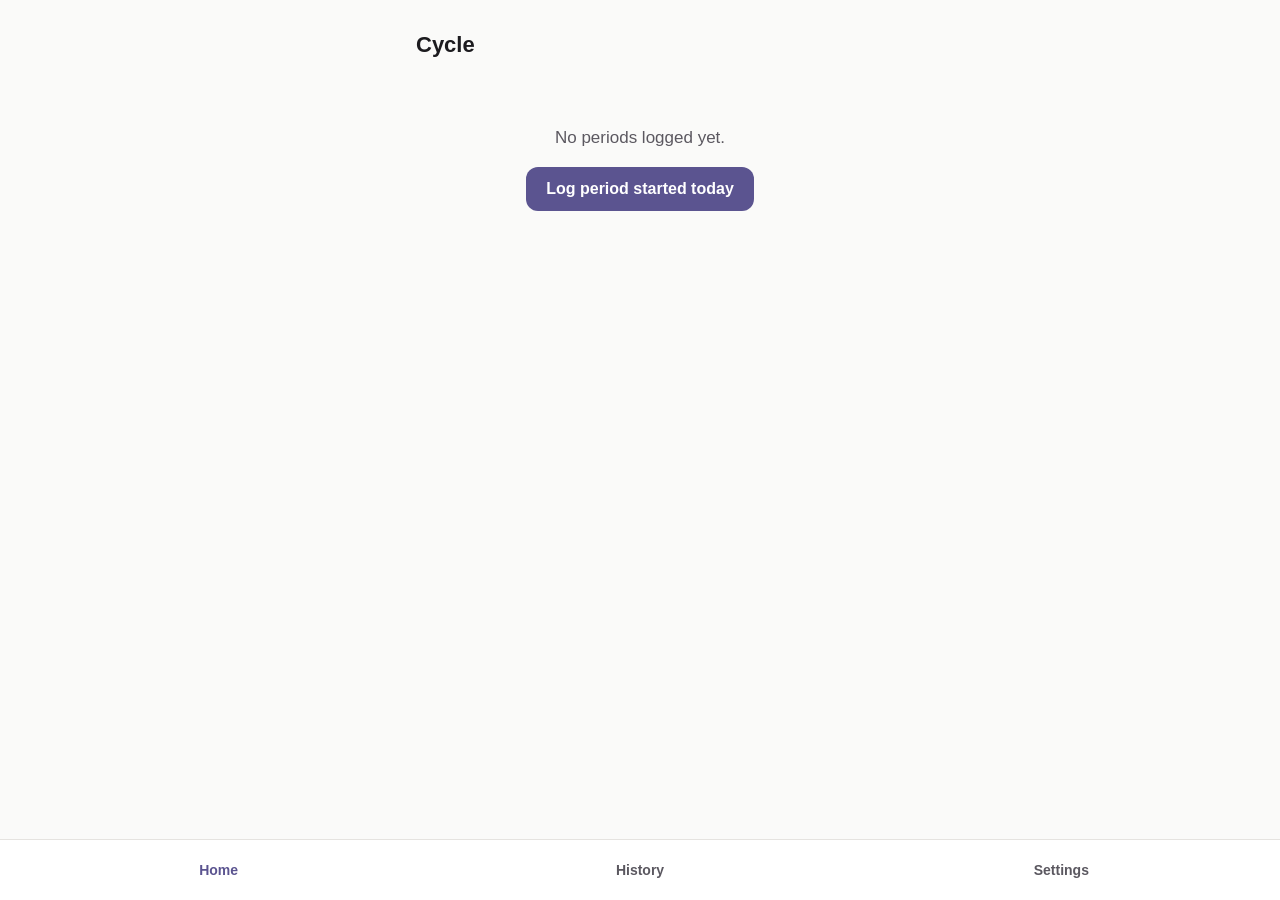
==== index.html @ 1dbf2c0d "Initial build: cycle logic, content, three screens, PWA setup All logic tests pass (18/18), verified" ====
<!doctype html>
<html lang="en">
<head>
<meta charset="utf-8">
<meta name="viewport" content="width=device-width, initial-scale=1, viewport-fit=cover">
<meta name="apple-mobile-web-app-capable" content="yes">
<title>Cycle</title>
<link rel="manifest" href="manifest.json">
<link rel="apple-touch-icon" href="icon-192.png">
<link rel="stylesheet" href="styles.css">
</head>
<body>

<main>

  <!-- ============ HOME ============ -->
  <section data-screen="home" class="screen">
    <header class="page-header">
      <h1>Cycle</h1>
    </header>

    <div id="home-empty" class="empty-state">
      <p>No periods logged yet.</p>
      <button id="home-empty-log-btn" class="btn btn-primary">Log period started today</button>
    </div>

    <div id="home-content">
      <div class="day-hero">
        <div id="cycle-day" class="day-number">Day —</div>
        <div id="phase-name" class="phase-name">—</div>
        <p id="phase-summary" class="phase-summary"></p>
        <p id="days-until" class="days-until"></p>
      </div>

      <section class="card">
        <h2 class="card-title">Today's food</h2>
        <p id="food-focus" class="card-focus"></p>
        <h3 class="card-subhead">Lean into</h3>
        <ul id="food-eat" class="card-list"></ul>
        <h3 class="card-subhead">Meals</h3>
        <ul id="food-meals" class="card-list"></ul>
      </section>

      <section class="card">
        <h2 class="card-title">Today's training</h2>
        <p id="training-focus" class="card-focus"></p>
        <h3 class="card-subhead">Do</h3>
        <ul id="training-do" class="card-list"></ul>
        <h3 class="card-subhead">Avoid</h3>
        <p id="training-avoid" class="card-avoid"></p>
      </section>

      <button id="log-period-btn" class="btn btn-primary btn-block">Log period started today</button>
    </div>
  </section>

  <!-- ============ HISTORY ============ -->
  <section data-screen="history" class="screen" hidden>
    <header class="page-header">
      <h1>History</h1>
    </header>

    <div id="history-empty" class="empty-state" hidden>
      <p>No periods logged yet.</p>
    </div>

    <ul id="history-list" class="history-list"></ul>

    <button id="add-past-date-btn" class="btn btn-secondary btn-block">Add a past date</button>
    <input type="date" id="past-date-input" class="visually-hidden">
  </section>

  <!-- ============ SETTINGS ============ -->
  <section data-screen="settings" class="screen" hidden>
    <header class="page-header">
      <h1>Settings</h1>
    </header>

    <form id="settings-form" class="settings-form">
      <label class="field">
        <span class="field-label">Cycle length (days)</span>
        <input type="number" id="setting-cycle-length" min="10" max="60" required>
      </label>
      <label class="field">
        <span class="field-label">Period length (days)</span>
        <input type="number" id="setting-period-length" min="1" max="15" required>
      </label>
      <button type="submit" class="btn btn-primary btn-block">Save settings</button>
    </form>

    <div class="settings-divider"></div>

    <button id="export-btn" class="btn btn-secondary btn-block">Export my data</button>
    <button id="import-btn" class="btn btn-secondary btn-block">Import data</button>
    <input type="file" id="import-file-input" accept="application/json" class="visually-hidden">

    <div class="settings-divider"></div>

    <button id="delete-everything-btn" class="btn btn-danger btn-block">Delete everything</button>
  </section>

</main>

<nav class="bottom-nav">
  <button data-nav="home" class="nav-btn is-active">Home</button>
  <button data-nav="history" class="nav-btn">History</button>
  <button data-nav="settings" class="nav-btn">Settings</button>
</nav>

<script src="content.js"></script>
<script src="app.js"></script>
</body>
</html>
---- styles.css ----
:root {
  --phase-color: #5B5490;
  --bg: #FAFAF9;
  --surface: #FFFFFF;
  --ink: #1C1B1F;
  --ink-soft: #5B5860;
  --border: #E5E3E0;
  --danger: #B23A48;
  color-scheme: light;
}

* { box-sizing: border-box; }

html, body {
  margin: 0;
  padding: 0;
  background: var(--bg);
  color: var(--ink);
  font-family: -apple-system, BlinkMacSystemFont, "Segoe UI", Roboto, sans-serif;
  font-size: 16px;
  line-height: 1.5;
}

body {
  padding-bottom: calc(72px + env(safe-area-inset-bottom));
}

main {
  max-width: 480px;
  margin: 0 auto;
  padding: 20px 16px 32px;
}

h1, h2, h3 {
  margin: 0;
  font-weight: 700;
}

.page-header {
  padding: 8px 0 16px;
}

.page-header h1 {
  font-size: 22px;
}

/* ---- buttons ---- */

.btn {
  display: inline-flex;
  align-items: center;
  justify-content: center;
  min-height: 44px;
  padding: 12px 20px;
  border-radius: 12px;
  border: none;
  font-size: 16px;
  font-weight: 600;
  cursor: pointer;
  -webkit-tap-highlight-color: transparent;
}

.btn-block {
  width: 100%;
  margin-top: 12px;
}

.btn-primary {
  background: var(--phase-color);
  color: #fff;
}

.btn-secondary {
  background: var(--surface);
  color: var(--ink);
  border: 1px solid var(--border);
}

.btn-danger {
  background: var(--surface);
  color: var(--danger);
  border: 1px solid var(--danger);
}

.visually-hidden {
  position: absolute;
  width: 1px;
  height: 1px;
  overflow: hidden;
  clip: rect(0, 0, 0, 0);
  white-space: nowrap;
}

/* ---- empty state ---- */

.empty-state {
  text-align: center;
  padding: 48px 16px;
  color: var(--ink-soft);
}

.empty-state p {
  margin: 0 0 16px;
  font-size: 17px;
}

/* ---- home ---- */

.day-hero {
  text-align: center;
  padding: 24px 16px 20px;
  border-radius: 16px;
  background: var(--surface);
  border: 1px solid var(--border);
  border-top: 6px solid var(--phase-color);
  margin-bottom: 16px;
}

.day-number {
  font-size: 44px;
  font-weight: 800;
  line-height: 1.1;
}

.phase-name {
  font-size: 20px;
  font-weight: 700;
  color: var(--phase-color);
  margin-top: 4px;
}

.phase-summary {
  margin: 8px 0 0;
  color: var(--ink-soft);
  font-size: 15px;
}

.days-until {
  margin: 12px 0 0;
  font-size: 15px;
  font-weight: 600;
}

.card {
  background: var(--surface);
  border: 1px solid var(--border);
  border-radius: 16px;
  padding: 20px;
  margin-bottom: 16px;
}

.card-title {
  font-size: 18px;
  margin-bottom: 8px;
}

.card-focus {
  margin: 0 0 12px;
  color: var(--ink-soft);
  font-size: 15px;
}

.card-subhead {
  font-size: 13px;
  text-transform: uppercase;
  letter-spacing: 0.04em;
  color: var(--ink-soft);
  margin: 16px 0 8px;
}

.card-subhead:first-of-type {
  margin-top: 0;
}

.card-list {
  margin: 0;
  padding-left: 20px;
}

.card-list li {
  margin-bottom: 6px;
  font-size: 16px;
}

.card-avoid {
  margin: 0;
  font-size: 16px;
}

/* ---- history ---- */

.history-list {
  list-style: none;
  margin: 0 0 16px;
  padding: 0;
}

.history-row {
  display: flex;
  justify-content: space-between;
  align-items: center;
  background: var(--surface);
  border: 1px solid var(--border);
  border-radius: 12px;
  padding: 14px 16px;
  margin-bottom: 8px;
  min-height: 44px;
  cursor: pointer;
}

.history-date {
  font-weight: 600;
  font-size: 15px;
}

.history-gap {
  color: var(--ink-soft);
  font-size: 14px;
}

/* ---- settings ---- */

.settings-form {
  background: var(--surface);
  border: 1px solid var(--border);
  border-radius: 16px;
  padding: 20px;
}

.field {
  display: block;
  margin-bottom: 16px;
}

.field-label {
  display: block;
  font-size: 14px;
  color: var(--ink-soft);
  margin-bottom: 6px;
}

.field input {
  width: 100%;
  min-height: 44px;
  font-size: 16px;
  padding: 10px 12px;
  border: 1px solid var(--border);
  border-radius: 10px;
  background: var(--bg);
  color: var(--ink);
}

.settings-divider {
  height: 1px;
  background: var(--border);
  margin: 24px 0;
}

/* ---- bottom nav ---- */

.bottom-nav {
  position: fixed;
  bottom: 0;
  left: 0;
  right: 0;
  display: flex;
  background: var(--surface);
  border-top: 1px solid var(--border);
  padding: 8px 8px calc(8px + env(safe-area-inset-bottom));
}

.nav-btn {
  flex: 1;
  min-height: 44px;
  background: none;
  border: none;
  font-size: 14px;
  font-weight: 600;
  color: var(--ink-soft);
  cursor: pointer;
  -webkit-tap-highlight-color: transparent;
}

.nav-btn.is-active {
  color: var(--phase-color);
}
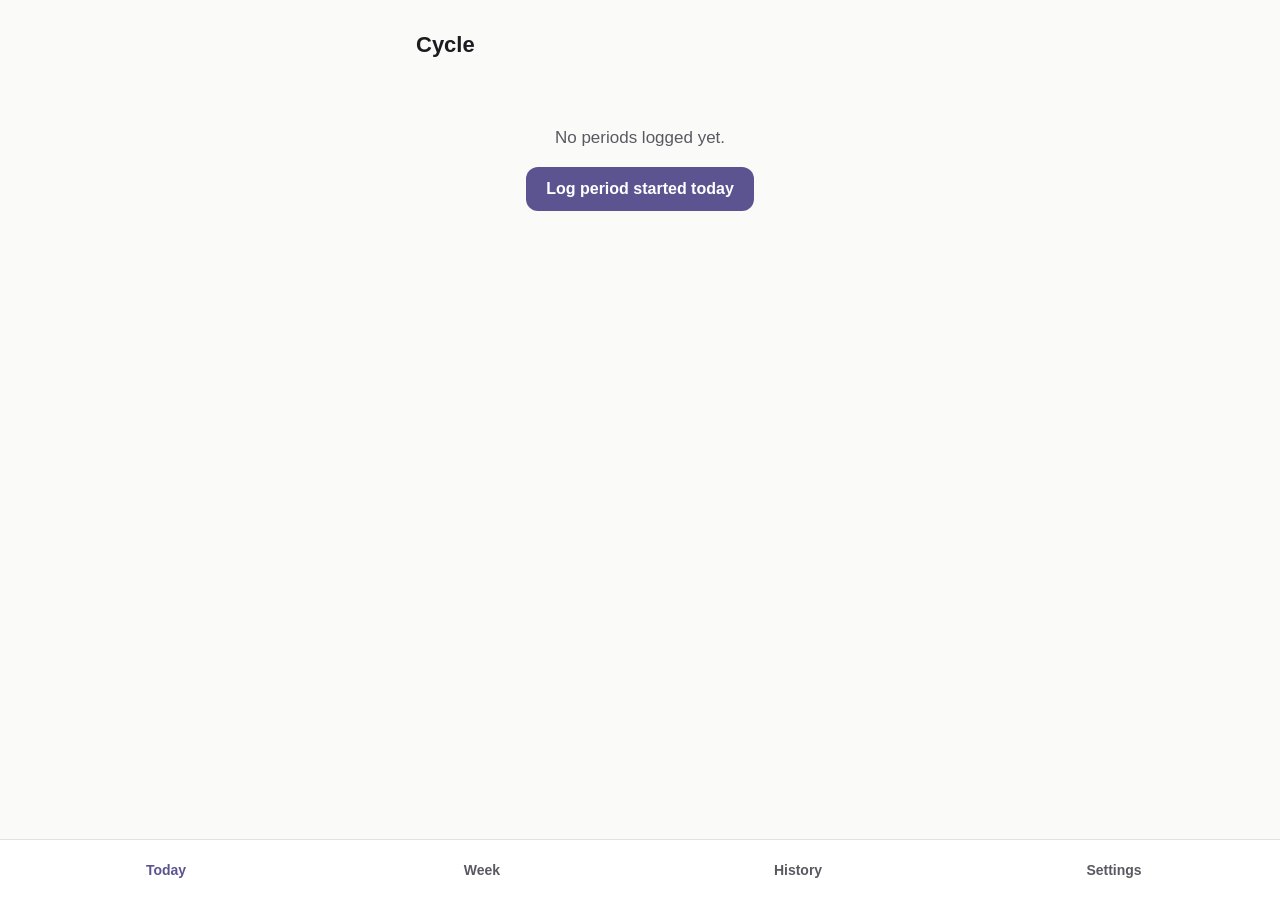
==== commit d24f4cde: "Add meal planning: week view, recipes, servings scaling, swapping - 18 gluten-free recipes with ingr" ====
--- a/index.html
+++ b/index.html
@@ -37,8 +37,8 @@
         <p id="food-focus" class="card-focus"></p>
         <h3 class="card-subhead">Lean into</h3>
         <ul id="food-eat" class="card-list"></ul>
-        <h3 class="card-subhead">Meals</h3>
-        <ul id="food-meals" class="card-list"></ul>
+        <h3 class="card-subhead">Meals — tap for the recipe</h3>
+        <ul id="food-meals" class="meal-list"></ul>
       </section>
 
       <section class="card">
@@ -52,6 +52,20 @@
 
       <button id="log-period-btn" class="btn btn-primary btn-block">Log period started today</button>
     </div>
+  </section>
+
+  <!-- ============ WEEK ============ -->
+  <section data-screen="week" class="screen" hidden>
+    <header class="page-header">
+      <h1>The week ahead</h1>
+      <p class="page-sub">Plan and prep. Tap any meal for the recipe.</p>
+    </header>
+
+    <div id="week-empty" class="empty-state" hidden>
+      <p>Log a period first and your week will fill in.</p>
+    </div>
+
+    <ul id="week-list" class="week-list"></ul>
   </section>
 
   <!-- ============ HISTORY ============ -->
@@ -77,14 +91,36 @@
     </header>
 
     <form id="settings-form" class="settings-form">
+      <h2 class="settings-heading">Your cycle</h2>
       <label class="field">
         <span class="field-label">Cycle length (days)</span>
         <input type="number" id="setting-cycle-length" min="10" max="60" required>
       </label>
       <label class="field">
-        <span class="field-label">Period length (days)</span>
+        <span class="field-label">Default period length (days)</span>
         <input type="number" id="setting-period-length" min="1" max="15" required>
       </label>
+
+      <h2 class="settings-heading">Cooking for</h2>
+      <div class="servings">
+        <label class="servings-field">
+          <span class="servings-label">Adults</span>
+          <select id="setting-adults"></select>
+        </label>
+        <label class="servings-field">
+          <span class="servings-label">Toddlers</span>
+          <select id="setting-children"></select>
+        </label>
+      </div>
+      <label class="checkbox-row">
+        <input type="checkbox" id="setting-leftovers"> Cook extra for leftovers
+      </label>
+      <p class="field-hint">A toddler counts as half an adult portion when scaling recipes.</p>
+
+      <h2 class="settings-heading">Dietary requirements</h2>
+      <div id="setting-dietary"></div>
+      <p class="field-hint">Only recipes matching everything ticked will be suggested.</p>
+
       <button type="submit" class="btn btn-primary btn-block">Save settings</button>
     </form>
 
@@ -102,10 +138,18 @@
 </main>
 
 <nav class="bottom-nav">
-  <button data-nav="home" class="nav-btn is-active">Home</button>
+  <button data-nav="home" class="nav-btn is-active">Today</button>
+  <button data-nav="week" class="nav-btn">Week</button>
   <button data-nav="history" class="nav-btn">History</button>
   <button data-nav="settings" class="nav-btn">Settings</button>
 </nav>
+
+<div id="modal" class="modal" hidden>
+  <div class="modal-panel" role="dialog" aria-modal="true">
+    <button id="modal-close" class="modal-close" type="button" aria-label="Close">Close</button>
+    <div id="modal-body" class="modal-content"></div>
+  </div>
+</div>
 
 <script src="content.js"></script>
 <script src="app.js"></script>
--- a/styles.css
+++ b/styles.css
@@ -187,6 +187,258 @@
   font-size: 16px;
 }
 
+/* ---- meal buttons ---- */
+
+.meal-list,
+.week-meals,
+.swap-list {
+  list-style: none;
+  margin: 0;
+  padding: 0;
+}
+
+.meal-item {
+  margin-bottom: 8px;
+}
+
+.meal-btn {
+  display: block;
+  width: 100%;
+  text-align: left;
+  min-height: 44px;
+  padding: 12px 14px;
+  margin-bottom: 8px;
+  border: 1px solid var(--border);
+  border-left: 4px solid var(--phase-color);
+  border-radius: 12px;
+  background: var(--bg);
+  cursor: pointer;
+  -webkit-tap-highlight-color: transparent;
+}
+
+.meal-label {
+  display: block;
+  font-size: 12px;
+  text-transform: uppercase;
+  letter-spacing: 0.05em;
+  color: var(--ink-soft);
+  margin-bottom: 2px;
+}
+
+.meal-name {
+  display: block;
+  font-size: 16px;
+  font-weight: 600;
+  color: var(--ink);
+  line-height: 1.3;
+}
+
+.meal-time {
+  display: block;
+  font-size: 13px;
+  color: var(--ink-soft);
+  margin-top: 2px;
+}
+
+/* ---- week ---- */
+
+.page-sub {
+  margin: 4px 0 0;
+  color: var(--ink-soft);
+  font-size: 15px;
+}
+
+.week-list {
+  list-style: none;
+  margin: 0;
+  padding: 0;
+}
+
+.week-day {
+  background: var(--surface);
+  border: 1px solid var(--border);
+  border-top: 4px solid var(--day-color, var(--phase-color));
+  border-radius: 16px;
+  padding: 16px;
+  margin-bottom: 16px;
+}
+
+.week-day .meal-btn {
+  border-left-color: var(--day-color, var(--phase-color));
+}
+
+.week-day-header {
+  display: flex;
+  justify-content: space-between;
+  align-items: baseline;
+  gap: 8px;
+  margin-bottom: 12px;
+  flex-wrap: wrap;
+}
+
+.week-date {
+  font-size: 17px;
+  font-weight: 700;
+}
+
+.week-phase {
+  font-size: 14px;
+  font-weight: 600;
+  color: var(--day-color, var(--phase-color));
+}
+
+/* ---- modal ---- */
+
+.modal {
+  position: fixed;
+  inset: 0;
+  background: rgba(20, 18, 24, 0.5);
+  display: flex;
+  align-items: flex-end;
+  justify-content: center;
+  z-index: 50;
+}
+
+/* `display: flex` above would otherwise beat the `hidden` attribute. */
+[hidden] {
+  display: none !important;
+}
+
+.modal-panel {
+  background: var(--surface);
+  width: 100%;
+  max-width: 480px;
+  max-height: 90vh;
+  border-radius: 20px 20px 0 0;
+  display: flex;
+  flex-direction: column;
+  overflow: hidden;
+}
+
+.modal-close {
+  align-self: flex-end;
+  margin: 8px 12px 0;
+  min-height: 44px;
+  padding: 10px 16px;
+  border: none;
+  background: none;
+  font-size: 15px;
+  font-weight: 600;
+  color: var(--phase-color);
+  cursor: pointer;
+}
+
+.modal-content {
+  overflow-y: auto;
+  padding: 0 20px calc(24px + env(safe-area-inset-bottom));
+}
+
+.modal-title {
+  font-size: 22px;
+  margin-bottom: 4px;
+}
+
+.modal-meta {
+  margin: 0 0 16px;
+  color: var(--ink-soft);
+  font-size: 14px;
+}
+
+.modal-subhead {
+  font-size: 13px;
+  text-transform: uppercase;
+  letter-spacing: 0.04em;
+  color: var(--ink-soft);
+  margin: 20px 0 8px;
+}
+
+.ingredients,
+.method {
+  margin: 0;
+  padding-left: 20px;
+}
+
+.ingredients li,
+.method li {
+  margin-bottom: 8px;
+  font-size: 16px;
+}
+
+.modal-note {
+  margin: 16px 0 0;
+  padding: 12px 14px;
+  background: var(--bg);
+  border-left: 3px solid var(--phase-color);
+  border-radius: 8px;
+  font-size: 15px;
+  color: var(--ink-soft);
+}
+
+/* ---- servings controls ---- */
+
+.servings {
+  display: flex;
+  gap: 12px;
+  margin-bottom: 12px;
+}
+
+.servings-field {
+  flex: 1;
+  display: flex;
+  flex-direction: column;
+}
+
+.servings-label {
+  font-size: 13px;
+  color: var(--ink-soft);
+  margin-bottom: 4px;
+}
+
+.servings-field select {
+  min-height: 44px;
+  font-size: 16px;
+  padding: 8px 10px;
+  border: 1px solid var(--border);
+  border-radius: 10px;
+  background: var(--bg);
+  color: var(--ink);
+}
+
+.leftovers,
+.checkbox-row {
+  display: flex;
+  align-items: center;
+  gap: 8px;
+  min-height: 44px;
+  font-size: 16px;
+  cursor: pointer;
+}
+
+.leftovers input,
+.checkbox-row input {
+  width: 22px;
+  height: 22px;
+  accent-color: var(--phase-color);
+}
+
+.settings-heading {
+  font-size: 13px;
+  text-transform: uppercase;
+  letter-spacing: 0.04em;
+  color: var(--ink-soft);
+  margin: 20px 0 10px;
+}
+
+.settings-heading:first-child {
+  margin-top: 0;
+}
+
+.field-hint {
+  margin: 4px 0 0;
+  font-size: 13px;
+  color: var(--ink-soft);
+}
+
 /* ---- history ---- */
 
 .history-list {
@@ -199,23 +451,55 @@
   display: flex;
   justify-content: space-between;
   align-items: center;
+  gap: 12px;
   background: var(--surface);
   border: 1px solid var(--border);
   border-radius: 12px;
-  padding: 14px 16px;
+  padding: 12px 14px;
   margin-bottom: 8px;
-  min-height: 44px;
+}
+
+.history-info {
+  display: flex;
+  flex-direction: column;
+  min-width: 0;
+}
+
+.history-date {
+  font-weight: 600;
+  font-size: 15px;
+}
+
+.history-gap {
+  color: var(--ink-soft);
+  font-size: 14px;
+}
+
+.history-actions {
+  display: flex;
+  gap: 8px;
+  flex-shrink: 0;
+}
+
+.history-length-btn,
+.history-delete-btn {
+  min-height: 44px;
+  min-width: 44px;
+  padding: 8px 12px;
+  border-radius: 10px;
+  border: 1px solid var(--border);
+  background: var(--bg);
+  font-size: 14px;
+  font-weight: 600;
+  color: var(--ink);
   cursor: pointer;
-}
-
-.history-date {
-  font-weight: 600;
-  font-size: 15px;
-}
-
-.history-gap {
-  color: var(--ink-soft);
-  font-size: 14px;
+  -webkit-tap-highlight-color: transparent;
+}
+
+.history-delete-btn {
+  color: var(--danger);
+  border-color: var(--danger);
+  background: var(--surface);
 }
 
 /* ---- settings ---- */
